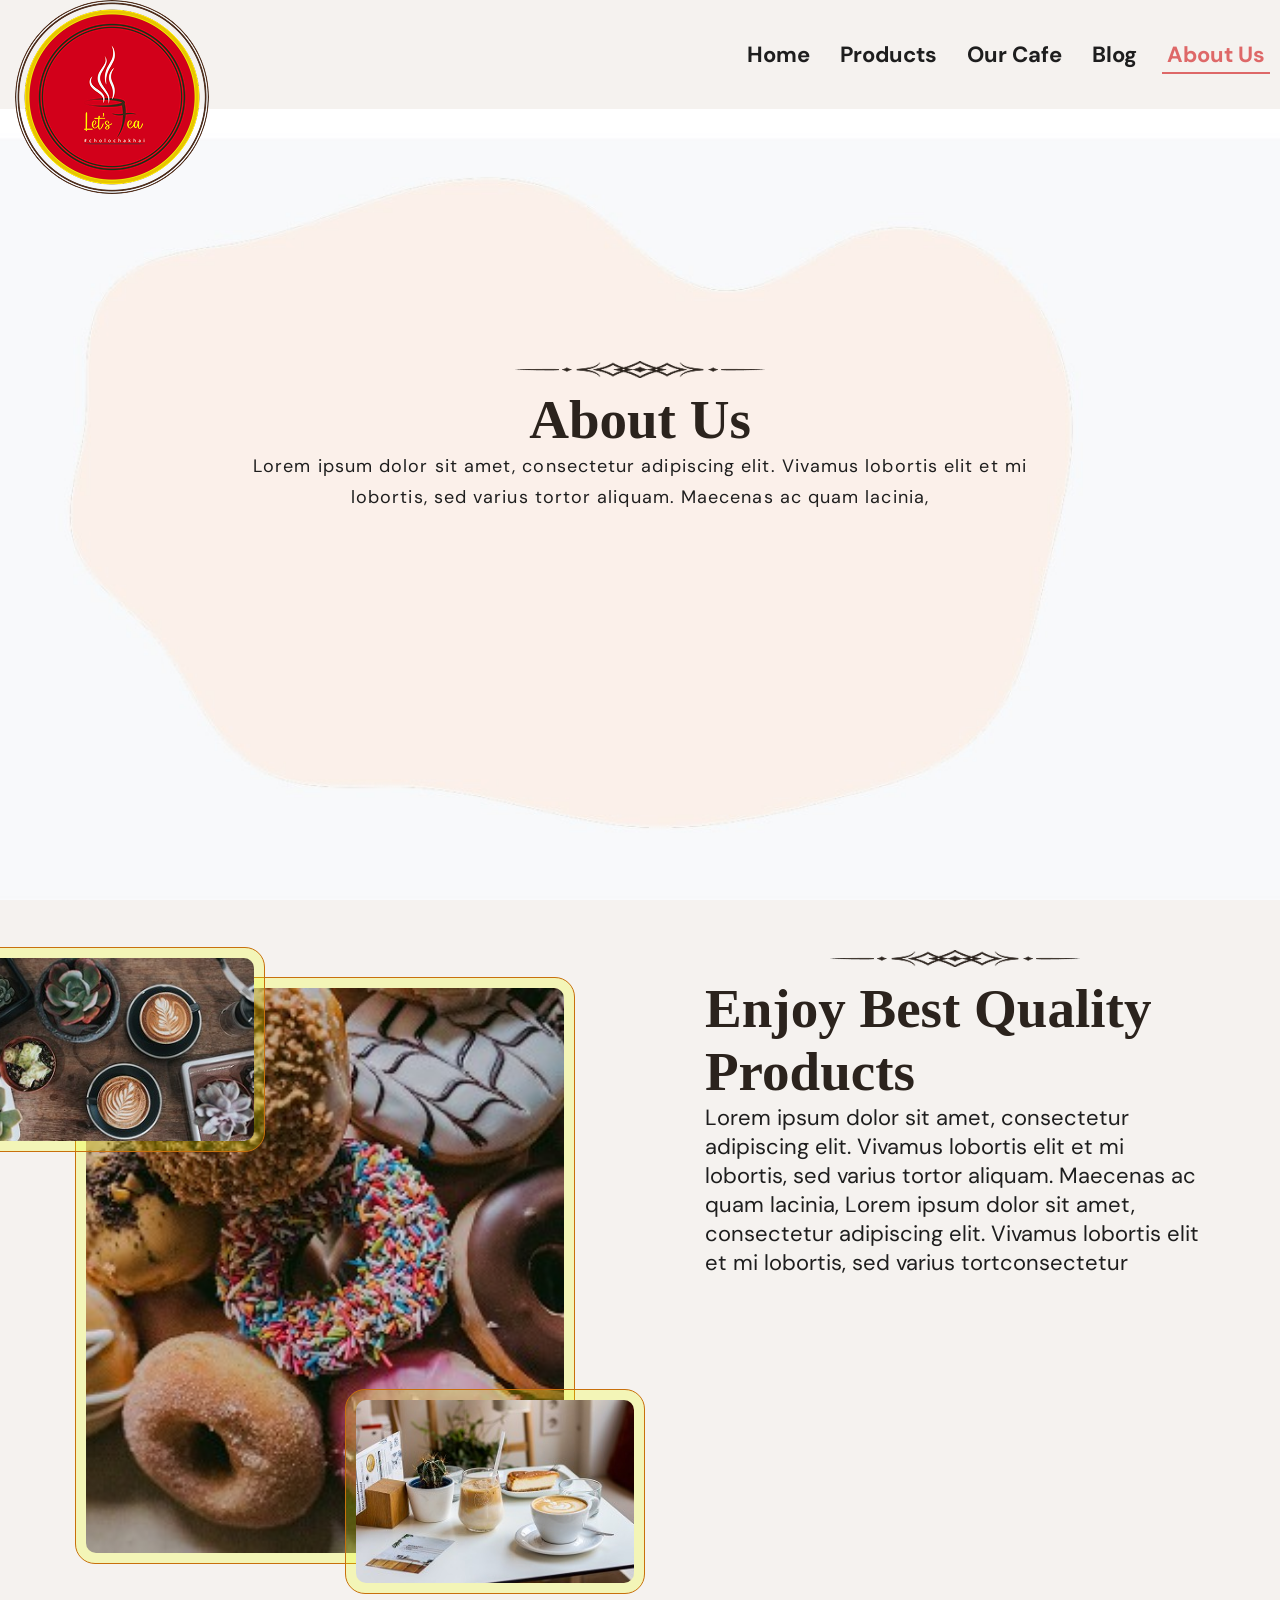
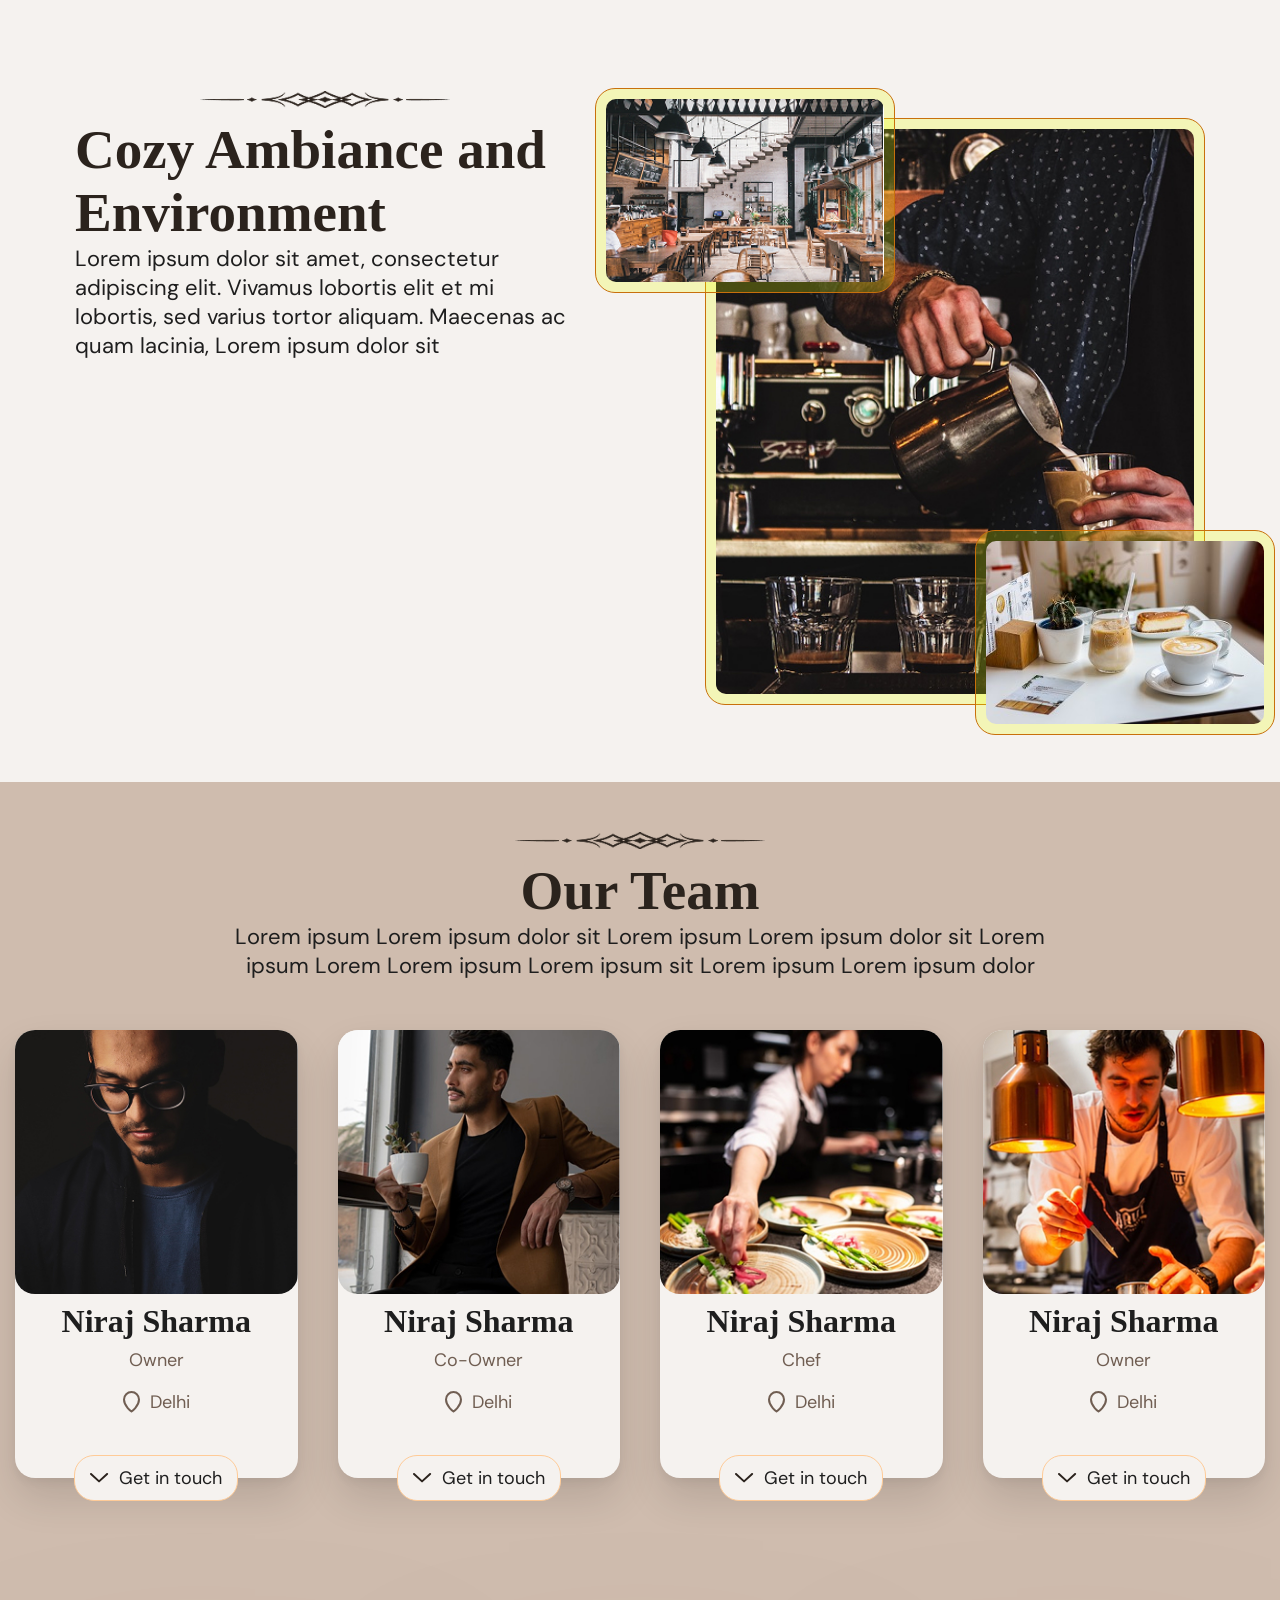
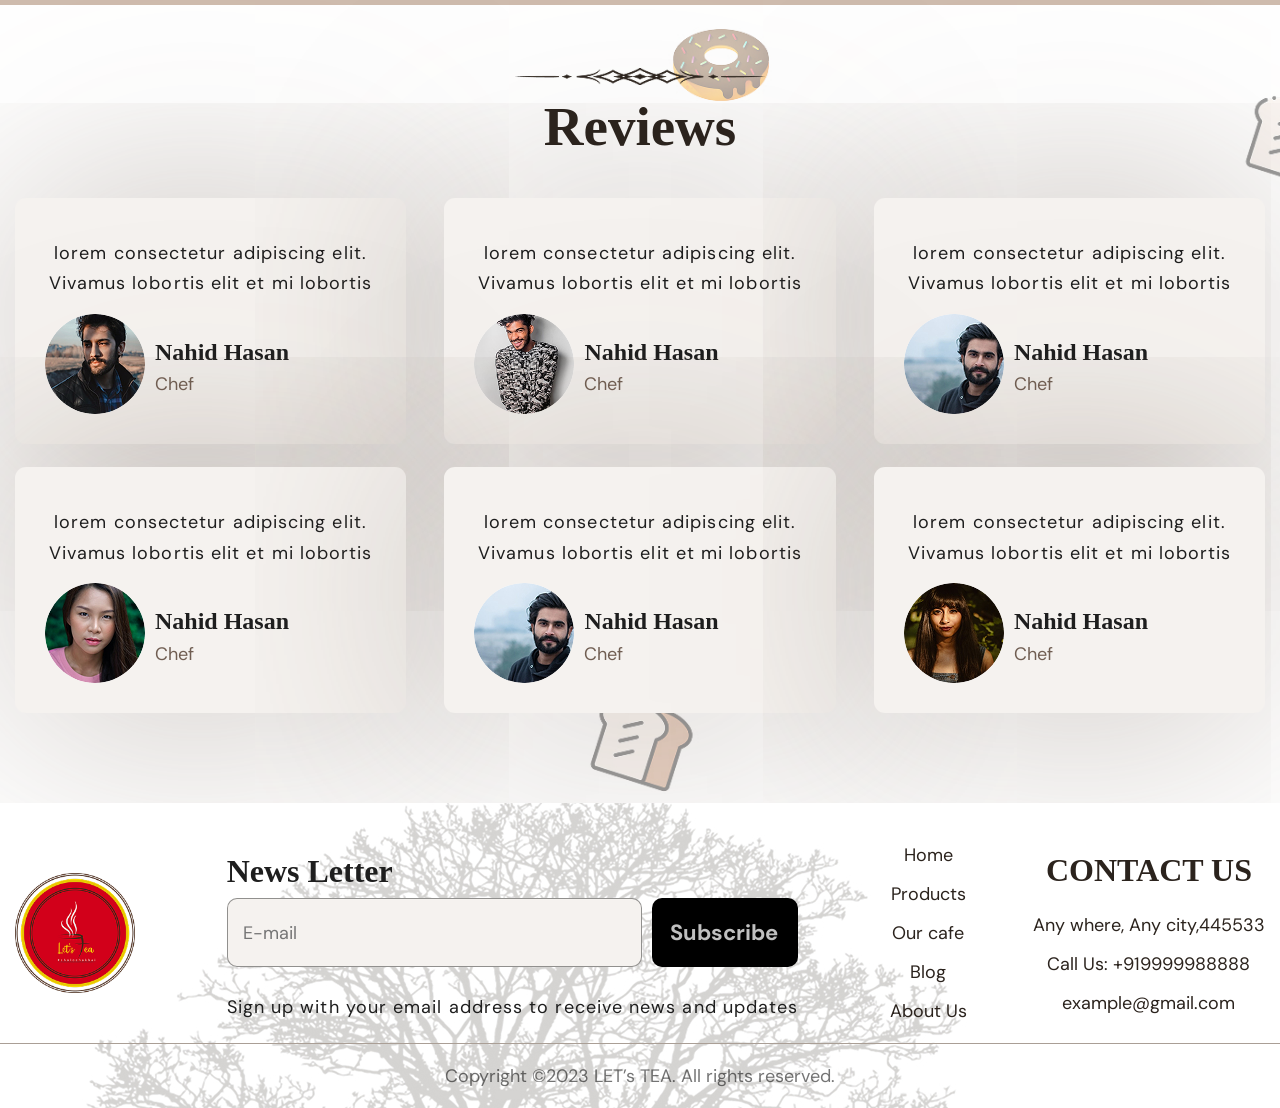
==== about.html @ 332cf010 "Add files via upload" ====
<!DOCTYPE html>
<html lang="en">

<head>
    <meta charset="UTF-8">
    <meta name="viewport" content="width=device-width, initial-scale=1.0">
    <link rel="icon" type="image/png" href="img/log.png">
    <link rel="preconnect" href="https://fonts.googleapis.com">
    <link rel="preconnect" href="https://fonts.gstatic.com" crossorigin>
    <link href="https://fonts.googleapis.com/css2?family=DM%20Sans:wght@400;700&display=swap" rel="stylesheet">
    <link href="https://fonts.googleapis.com/css2?family=Playfair%20Display:wght@600;700&display=swap"
        rel="styleshveet">
    <link rel="stylesheet" href="css/style.css">
    <link rel="stylesheet" href="css/pages.css">
    <title>cafe</title>
</head>

<body>
    <div class="wrapper">
        <header class="header">
            <div class="header__container">
                <div class="header__logo">
                    <a href="#" class="logo"><img src="img/logo.png" alt="logo"></a>
                </div>
                <nav class="header__menu menu">
                    <ul class="header__list menu__list">
                        <li><a class="menu__link" href="/index.html">Home</a></li>
                        <li><a class="menu__link" href="/products.html">Products</a></li>
                        <li><a class="menu__link" href="/cafe.html">Our Cafe</a></li>
                        <li><a class="menu__link" href="/blog.html">Blog</a></li>
                        <li><a class="menu__link" href="/about.html">About Us</a></li>
                    </ul>
                </nav>
                <div class="menu__icon"><span></span></div>
            </div>
        </header>
        <div class="overlay"></div>
        <main class="main">
            <section class="about__hero page-hero">
                <div class="about-hero__container hero-content">
                    <div class="about-hero__text-container page-text text-container">
                        <h1 class="about-hero__title block__title">About Us</h1>
                        <div class="about-hero__text card-text">Lorem ipsum dolor sit amet, consectetur adipiscing
                            elit. Vivamus lobortis elit et mi lobortis, sed varius tortor aliquam. Maecenas ac quam
                            lacinia,</div>
                    </div>
                </div>
                <div class="decor__img"><img src="img/product/product-bg.jpg" alt="bg"></div>
            </section>
            <section class="qualiti">
                <div class="qualiti__container">
                    <div class="qualiti__items">
                        <div class="qualiti__images">
                            <div class="qualiti__img qualiti-img--top"><img src="img/product/top-img.jpg" alt="donuts">
                            </div>
                            <div class="qualiti__img"><img src="img/product/center-img.jpg" alt="cofee"></div>
                            <div class="qualiti__img qualiti-img-bottom"><img src="img/product/bottom.jpg" alt="bg">
                            </div>
                        </div>
                        <div class="qualiti__text-container">
                            <h1 class="qualiti__title block__title">Enjoy Best Quality Products</h1>
                            <div class="qualiti__text subtitle">
                                <p>
                                    Lorem ipsum dolor sit amet, consectetur adipiscing elit. Vivamus lobortis elit et mi
                                    lobortis, sed varius tortor aliquam. Maecenas ac quam lacinia, Lorem ipsum dolor sit
                                    amet,
                                    consectetur adipiscing elit. Vivamus lobortis elit et mi lobortis, sed varius
                                    tortconsectetur
                                </p>
                            </div>
                        </div>
                    </div>
                </div>
            </section>
            <section class="cozy qualiti">
                <div class="qualiti__container">
                    <div class="qualiti__items">
                        <div class="qualiti__text-container">
                            <h2 class="qualiti__title block__title">Cozy Ambiance and Environment </h2>
                            <div class="qualiti__text subtitle">
                                <p>
                                    Lorem ipsum dolor sit amet, consectetur adipiscing elit. Vivamus lobortis elit et mi
                                    lobortis, sed varius tortor aliquam. Maecenas ac quam lacinia, Lorem ipsum dolor sit

                                </p>
                            </div>
                        </div>
                        <div class="qualiti__images">
                            <div class="qualiti__img qualiti-img--top"><img src="img/product/cozy2.jpg" alt="donuts">
                            </div>
                            <div class="qualiti__img"><img src="img/product/cozy.jpg" alt="cofee"></div>
                            <div class="qualiti__img qualiti-img-bottom"><img src="img/product/bottom.jpg" alt="bg">
                            </div>
                        </div>
                    </div>
                </div>
            </section>
            <section class="team">
                <div class="team__container">
                    <div class="text-container">
                        <h2 class="team__title block__title">Our Team</h2>
                        <div class="team__subtitle subtitle">
                            <p>
                                Lorem ipsum Lorem ipsum dolor sit Lorem ipsum Lorem ipsum dolor sit Lorem ipsum Lorem
                                Lorem ipsum Lorem ipsum sit Lorem ipsum Lorem ipsum dolor
                            </p>
                        </div>
                    </div>
                    <div class="team__items">
                        <div class="team__card card-team">
                            <div class="card-team__img"><img src="img/product/team1.jpg" alt=""></div>
                            <div class="card-team__title card-title">Niraj Sharma</div>
                            <div class="card-team__text">
                                <div class="card-team__caption">Owner</div>
                                <div class="card-team__location"><img src="img/product/loc.svg" alt="loc">
                                    <span>Delhi</span>
                                </div>
                                <div class="card-team__button"><img src="img/product/mass-icon.svg"
                                        alt="icon"><button>Get in touch</button></div>
                            </div>
                        </div>
                        <div class="team__card card-team">
                            <div class="card-team__img"><img src="img/product/team2.jpg" alt=""></div>
                            <div class="card-team__title card-title">Niraj Sharma</div>
                            <div class="card-team__text">
                                <div class="card-team__caption">Co-Owner</div>
                                <div class="card-team__location"><img src="img/product/loc.svg" alt="loc">
                                    <span>Delhi</span>
                                </div>
                                <div class="card-team__button"><img src="img/product/mass-icon.svg"
                                        alt="icon"><button>Get in touch</button></div>
                            </div>
                        </div>
                        <div class="team__card card-team">
                            <div class="card-team__img"><img src="img/product/team3.jpg" alt=""></div>
                            <div class="card-team__title card-title">Niraj Sharma</div>
                            <div class="card-team__text">
                                <div class="card-team__caption">Chef</div>
                                <div class="card-team__location"><img src="img/product/loc.svg" alt="loc">
                                    <span>Delhi</span>
                                </div>
                                <div class="card-team__button"><img src="img/product/mass-icon.svg"
                                        alt="icon"><button>Get in touch</button></div>
                            </div>
                        </div>
                        <div class="team__card card-team">
                            <div class="card-team__img"><img src="img/product/team4.jpg" alt=""></div>
                            <div class="card-team__title card-title">Niraj Sharma</div>
                            <div class="card-team__text">
                                <div class="card-team__caption">Owner</div>
                                <div class="card-team__location"><img src="img/product/loc.svg" alt="loc">
                                    <span>Delhi</span>
                                </div>
                                <div class="card-team__button"><img src="img/product/mass-icon.svg"
                                        alt="icon"><button>Get in touch</button></div>
                            </div>
                        </div>
                    </div>
                </div>
            </section>
            <section class="rewiev">
                <div class="rewiev__container">
                    <h2 class="rewiev__title block__title">Reviews</h2>
                    <div class="rewiew__items">
                        <div class="review__card card-rewiev">
                            <div class="card-rewiev__text card-text">
                                <p>
                                    lorem consectetur adipiscing elit. Vivamus lobortis elit et mi lobortis
                                </p>
                            </div>
                            <div class="card-rewiev__items">
                                <div class="card-rewiev__img"><img src="img/product/reviev.jpg" alt="man"></div>
                                <div class="card-rewiev__caption">
                                    <div class="card-rewiev__title card-title">Nahid Hasan</div>
                                    <div class="card-rewiev__caption card-team__caption">Chef</div>
                                </div>
                            </div>
                        </div>
                        <div class="review__card card-rewiev">
                            <div class="card-rewiev__text card-text">
                                <p>
                                    lorem consectetur adipiscing elit. Vivamus lobortis elit et mi lobortis
                                </p>
                            </div>
                            <div class="card-rewiev__items">
                                <div class="card-rewiev__img"><img src="img/product/rewiev2.jpg" alt="man"></div>
                                <div class="card-rewiev__caption">
                                    <div class="card-rewiev__title card-title">Nahid Hasan</div>
                                    <div class="card-rewiev__caption card-team__caption">Chef</div>
                                </div>
                            </div>
                        </div>
                        <div class="review__card card-rewiev">
                            <div class="card-rewiev__text card-text">
                                <p>
                                    lorem consectetur adipiscing elit. Vivamus lobortis elit et mi lobortis
                                </p>
                            </div>
                            <div class="card-rewiev__items">
                                <div class="card-rewiev__img"><img src="img/product/rewiev3.jpg" alt="man"></div>
                                <div class="card-rewiev__caption">
                                    <div class="card-rewiev__title card-title">Nahid Hasan</div>
                                    <div class="card-rewiev__caption card-team__caption">Chef</div>
                                </div>
                            </div>
                        </div>
                        <div class="review__card card-rewiev">
                            <div class="card-rewiev__text card-text">
                                <p>
                                    lorem consectetur adipiscing elit. Vivamus lobortis elit et mi lobortis
                                </p>
                            </div>
                            <div class="card-rewiev__items">
                                <div class="card-rewiev__img"><img src="img/product/reviev6.jpg" alt="man"></div>
                                <div class="card-rewiev__caption">
                                    <div class="card-rewiev__title card-title">Nahid Hasan</div>
                                    <div class="card-rewiev__caption card-team__caption">Chef</div>
                                </div>
                            </div>
                        </div>
                        <div class="review__card card-rewiev">
                            <div class="card-rewiev__text card-text">
                                <p>
                                    lorem consectetur adipiscing elit. Vivamus lobortis elit et mi lobortis
                                </p>
                            </div>
                            <div class="card-rewiev__items">
                                <div class="card-rewiev__img"><img src="img/product/rewiev3.jpg" alt="man"></div>
                                <div class="card-rewiev__caption">
                                    <div class="card-rewiev__title card-title">Nahid Hasan</div>
                                    <div class="card-rewiev__caption card-team__caption">Chef</div>
                                </div>
                            </div>
                        </div>
                        <div class="review__card card-rewiev">
                            <div class="card-rewiev__text card-text">
                                <p>
                                    lorem consectetur adipiscing elit. Vivamus lobortis elit et mi lobortis
                                </p>
                            </div>
                            <div class="card-rewiev__items">
                                <div class="card-rewiev__img"><img src="img/product/reviev5.jpg" alt="man"></div>
                                <div class="card-rewiev__caption">
                                    <div class="card-rewiev__title card-title">Nahid Hasan</div>
                                    <div class="card-rewiev__caption card-team__caption">Chef</div>
                                </div>
                            </div>
                        </div>
                    </div>
                </div>
            </section>
        </main>
        <footer class="footer">
            <div class="footer__container">
                <div class="footer__logo footer__img">
                    <a href="/index.html" class="logo"><img src="img/logo.png" alt="logo"></a>
                </div>
                <form action="#" class="footer__form form">
                    <label for="" class="form__title card-title">News Letter</label>
                    <div class="form__body">
                        <input type="text" placeholder="E-mail" class="form__input">
                        <button type="submit" class="form__button button--red">Subscribe</button>
                    </div>
                    <div class="form__text card-text">
                        <p>
                            Sign up with your email address to receive news and updates
                        </p>
                    </div>
                </form>
                <div class="footer__navigation">
                    <ul class="footer__list">
                        <li><a href="/index.html" class="footer__link">Home</a></li>
                        <li><a href="/products.html" class="footer__link">Products</a></li>
                        <li><a href="/cafe.html" class="footer__link">Our cafe</a></li>
                        <li><a href="/blog.html" class="footer__link">Blog</a></li>
                        <li><a href="/about.html" class="footer__link">About Us</a></li>
                    </ul>
                    <ul class="footer__list">
                        <li class="footer__title card-title">CONTACT US</li>
                        <li><a href="#" class="footer__link">Any where, Any city,445533</a></li>
                        <li><a href="tel:+919999988888" class="footer__link">Call Us: +919999988888</a></li>
                        <li><a href="mailto:example@gmail.com" class="footer__link">example@gmail.com</a></li>
                    </ul>
                </div>
            </div>
            <div class="footer__copiright">
                <p>Copyright ©2023 LET’s TEA. All rights reserved.</p>
            </div>
        </footer>
    </div>
    <script src="js/script.js"></script>
</body>

</html>
---- css/style.css ----
@import url(reset.css);
@import url(common.css);

body{
    font-size: 18px;
    font-family: 'DM Sans';
    color: #1E1E1E;
}
.wrapper {
overflow: hidden;
}
body:has(.wrapper--active){
    overflow: hidden;
}
[class*="__container"]{
    max-width: 1530px;
    padding-inline: 15px;
    margin: 0 auto;
}
.header {
    position: absolute;
    top: 0;
    left: 0;
    width: 100%;
    padding:55px 0;
       font-size: 22px;
    font-weight: 700;
    z-index: 50;
    background: #F5F2EF;
}
.header__container {
    position: relative;
}
.header {
    padding-block: 40px;
}
.header__logo {
position: absolute;
top: -40px;
left: 15px;
width: 194px;
height: 194px;
border-radius: 50%;
overflow: hidden;
}
.logo img{
    max-width: 194px;
    max-height: 194px;
}

.menu__list {
    display: flex;
    flex-wrap: wrap;
    justify-content:flex-end;
    gap: clamp(30px, 1.8vw,60px);
}
.menu__link {
    position: relative;
    transition: .6s;
}
.menu__link:hover {
    color: #DE6868;
}
.menu__link:hover::before{
transform: scale(1);
}

.menu__link::before{
    position: absolute;
    content: '';
    bottom: -5px;
    left: -5%;
    width: 110%;
    height: 2px;
    background: #DE6868;
    transform: scale(0);
    transition: .5s;
    transform-origin: center;
}
.link-visit{
  color: #DE6868;  
}
.link-visit::before{
transform: scale(1);
}

.menu__icon {
    position: absolute;
    top: 60%;
    right: 20px;
    width: 40px;
    height: 30px;
    z-index: 50;
    transform:translateY(-70%) ;
    transition: .3s;
    display: none;
}
.menu__icon span{
    display: block;
    width: 100%;
    height: 4px;
    background: #000000de;
    border-radius: 3px;
    transition: .3s;

}
.menu__icon:before,
.menu__icon:after{
    position: absolute;
    content:'';
    width: 100%;
    height:4px;
    background: #000000c0;
    border-radius: 3px;
    transition: .3s;

}
.menu__icon:before{
    top: 50%;
}

.menu__icon:after{
    top: 100%;
}
.menu__icon--active span{
    transform: translatey(-100%);
    opacity: 0;
}
.menu__icon--active{
    top: 67%;
}

.menu__icon--active:before{
    top:22px;
    transform: rotateZ(40deg);
}
.menu__icon--active:after{
    top: 22px;
    transform: rotateZ(-40deg);
}
  .overlay {
    position: fixed;
    width: 100%;
    min-height: 100vh;
    top: 0;
    left: 100%;
     background-image: linear-gradient(90deg,#ede463f0 0%,#67643fe2 100%);
     z-index: 30;
    transition: .4s;
    pointer-events: none;
}

.overlay--active{
    left: 0;
}
  .menu--active{
        top:0;
        left:0;
        padding-top: 8rem;
        padding-right: 15px;
    }

.hero ,.about,.blog{
    position: relative;
    padding-block: clamp(30px,10vw, 140px);
}
.hero__container,.about__container {
    margin-top: 50px;
    display: flex;
    flex-wrap: wrap;
    justify-content: space-between;
    align-items: center;
    gap: 15px;
}
.hero__text,.about__text {
    flex-basis: 53%;
}
.hero__title:not(:last-child){
position: relative;
margin-bottom: 33px;
}
.hero__title:before{
    position: absolute;
    content: '';
    top: -20px;
    left: 0;
    width: 250px;
    height: 27px;
    background: url(../img/text-decor.png) 0 0 /cover no-repeat;
}
.hero__subtitle:not(:last-child){
margin-bottom: clamp(40px,4vw,109px);
}

.hero__img ,.about__img{
    flex-basis: 37%;
}
.about {
    position: relative;
}
.about__container {
   flex-wrap: wrap-reverse;
}

.about__subtitle {
    margin-block: 40px;
}

.about__button button {
    background: #00000000;
    color: #DE6868;
    padding: 0;
}
.about__button span {
    max-width: 14px;
    max-height: 14px;
    background: url(../img/arrow-red.svg) 0 0 /cover no-repeat;
}
.expore {
    position: relative;
    padding-top:clamp(90px,11vw,147px) ;
    padding-bottom:clamp(20px,4vw,60px) ;
}


.explore__title {
    margin-bottom: 32px;
}


.explore__items {
    display: grid;
    gap:clamp(30px,8.4vw,74px);
    justify-content:center;
    grid-template-columns: repeat(auto-fit,minmax(250px,300px));
    margin-top:clamp(30px,8.4vw,84px) ;
}

.card-explore {
display: flex;
flex-direction: column;
justify-content: center;
align-items: center;
padding: 13px;
 box-shadow: 0 0 92px 0 rgba(0,0,0,.05);
  box-sizing: border-box;
  border-radius: 10px;
  background-color: #fff;
}
.card-explore__img {
    max-width: 158px;
    height: 158px;
}

.card-explore__button {
   margin-top: 20px;
}

.products {
    position: relative;
    padding:clamp(50px,9vw,100px) ;

}

.products__top {
    display: flex;
    flex-wrap: wrap;
    justify-content: space-between;
    align-items: center;
    gap: 10px;
}

.products__title::before{
    bottom: -20px;
}


.products__items {
    margin-top:clamp(30px,6vw,70px) ;
    display: grid;
    justify-content:space-between;
    grid-template-columns: repeat(2, minmax(300px,619px));
    gap: 20px;
}
.products__card {
    padding: 10px;
}

.card-products__item {
margin-block:15px;
}
.card-products__top {
    display: flex;
}

.card-products__line{
    position: relative;
    flex-grow: 1;
    height: 20px;
    margin-inline: 20px;
}
.card-products__line::before{
    position: absolute;
    content: '';
    width: 100%;
    height: 100%;
    top: 50%;
    left: 0;
    border-bottom: 1px dotted #1E1E1E;
}

.card-products__price {
    margin-bottom: 10px;
}
.card-products__text {
    text-align: left;
}

.blog {
    padding-bottom: 120px;
}
.blog__container {
    position: relative;
}
.blog__title {
    text-align: center;
}

.blog__slider {
    margin-top: 36px;
}

.blog__wrapper {
min-width: 0;
}


.card-blog {
    padding: 30px;
    background: #fffdfd;
    box-shadow: 0 0 72px 0 rgba(0,0,0,.1);
    border-radius: 10px;
}

.card-blog__img {
    aspect-ratio: 390 / 309;
    overflow: hidden;
    border-radius: 10px;
}


.card-blog__button {
    display: flex;
    justify-content: center;
    margin-top: 32px;
}
.blog__btn-left, .blog__btn-right{
    position: absolute;
    width: 80px;
    height: 80px;
    bottom: -100px;
    left: 50%;
    cursor: pointer;
    transform: translateX(-100%);
}
.blog__btn-right {
    margin-left: 100px;
}
.blog__btn-left {
   margin-right: 100px;
}

.visit {
    padding-top: clamp(50px,8vw,117px);
    padding-bottom: clamp(30px,8vw,70px);
    background: #CFBCAE;
}
.visit__container {
}
.visit__top {
    display: flex;
    flex-wrap: wrap;
    justify-content: space-between;
}
.visit__title {
    flex-basis: 51%;
    text-align: center;
}
.visit__text {
    flex-basis: 40%;
}

.visit__items {
    margin-top: clamp(50px,8vw,117px);
    display: flex;
    flex-wrap: wrap;
    justify-content: space-between;
    gap: clamp(20px,6vw,104px);

}
.visit__img {
    flex-basis: 51%;
    aspect-ratio: 765 / 536;
      box-shadow: 0 0 57px 0 rgba(0,0,0,.25);
      border-radius: 10px;
}
.visit__day {
    flex-basis: 40%;
     box-shadow: 0 0 57px 0 rgba(0,0,0,.25);
      border-radius: 10px;
}


.item-visit {
    padding: 20px;
    display: flex;
    flex-direction: column;
    gap: 38px;
}
.item-visit__week {
    display: flex;
    justify-content: space-between;
}
.item-visit__title {
    font-size: 25px;
}

.item-visit__line {
    flex-grow: 1;
}

.item-visit__day {
    font-size: 20px;
}

.footer {
    padding-top: 40px;
    background: url(../img/blog-bg.jpg);
}
.footer__container {
   display: flex;
   flex-wrap: wrap;
   justify-content: space-between;
   align-items: center;
   margin-bottom: 20px;
   gap: 20px;
}

.footer__logo {
    flex-basis: 120px;
    height: 120px;
    border-radius: 50%;
}


.form__body {
    display: flex;
    flex-wrap: wrap;
    gap: 10px;
}
.form__input {
    border-radius: 10px;
    flex-grow: 1;
    background: #F5F2EF;
    border: 1px solid #00000068;
}
.form__input[placeholder] {
    padding: 15px;
}
.form__button {
    color: #ffffffc0;
    background: #000;
}

.form__text {
    margin-top: 25px;
}

.footer__navigation {
    flex-basis: 30%;
    display: flex;
    justify-content: space-between;
    gap: 20px;
}
.footer__list {
    text-align: center;
    display: flex;
    flex-direction: column;
    gap: 15px;
    color: #2B231D;
}
.footer__link:hover {
    color: #DE6868;
}

.footer__copiright{
    text-align: center;
    padding: 20px;
    color: #0000008b;
    border-top: 1px solid #AA9F96;

}

@media (max-width:1024px) {
    .hero__container{
    margin-top: 140px;
}
 .hero__text,.about__text{
    flex-basis: 100%;
 }
 .hero__img,.about__img{
    flex: 0 0 100%;
 }
 
.visit__items{
    justify-content: center;
}
.visit__day {
    flex-basis: 60%;
}
.footer__container{
    justify-content: center;
    gap: 40px;
}
.footer__navigation {
    flex-basis: 100%;
  justify-content: center;
}
}

@media (max-height: 500px){
    .hero{
        margin-top: -50px;
    }
}
@media (max-height: 600px), (max-width: 767px) {
  .header{
        position: fixed;
        padding-block: 40px;
        z-index: 50;
    }
 
    .header__logo {
        top: -40px;
        left: 15px;
        width: 134px;
        height: 134px;
}
.logo img{
    max-width: 134px;
    max-height: 134px;
}
  
    .menu__icon{
        display: block;
    }
    .menu{
        position: fixed;
        top: -150%;
        left: 150%;
        width: 100%;
        height: 100%;
        transition:left .6s;
         overflow:auto;
         z-index: 1;
    }
    .menu__list{
        flex-direction: column;
       align-items: flex-end;
        color: #ffffff;
    }
     .menu__list li a{
        font-size: 25px;
    }
    .menu--active{
        top:0;
        left:0;
        padding-top: 8rem;
        padding-right: 15px;
    }
    .menu__buttons{
    justify-content:center;
    flex:1;
    }
}

@media (max-width:767px) {
.about__subtitle, .about__title{
    text-align: center;
    text-wrap: clip;
}
.block__title:before{
    top: -30px;
    width: 200px;
    background: url(../img/text-decor.png) center /cover no-repeat;
}
.products__items {
    justify-content:center;
    grid-template-columns: repeat(auto-fit, minmax(300px, 1fr));

}
.blog__btn-left, .blog__btn-right{
    width: 50px;
    height: 50px;
    bottom: -70px;
}
.blog__btn-right {
    margin-left: 60px;
}
.blog__btn-left {
   margin-right: 60px;
}
 .visit__img,.visit__day {
    flex-basis: 90%;

}
.products__top {
    gap: 20px;
}

}

@media (max-width:575px) {
   .button--red{
    gap: 26px;
    font-size: 18px;
  padding: 14px;
}
.button--red span{
   width: 18px;
   height: 18px;
}
.products__top {
    justify-content:center;
    align-items: center;
}
.visit__top{
    justify-content: center;
    gap: 20px;
}
.visit__title,.visit__text{
flex-basis: 100%;
}
 .visit__img,.visit__day {
    flex-basis: 100%;

}

}


@media (max-width:424px) {
   .hero__title:before{
    top: -10px;
    width: 200px;
    height: 22px;
}

.card-products__line{
    height: 15px;
}

.item-visit__title {
    font-size: 17px;
}

.item-visit__line {
   margin-inline: 4px;
}

.item-visit__day {
    font-size: 16px;
}

}
---- css/pages.css ----
.products-hero__title {
    margin-bottom: 33px;
}

.hero-form__body {
    display: flex;
    gap: 10px;
    align-items: center;
}
.hero-form__input {
    flex-basis: 250px;
    padding: 10px 20px;
    border-radius: 10px;
}
.hero-form__btn {

    border-radius: 10px;
    background: #000;
    padding: 10px;
}


.about-hero__container{
    justify-content: center;
    gap: 0;
}
.product-cards {
    position: relative;
    padding-block: 50px;
}

.product-cards__items {
    display: grid;
    column-gap:clamp(20px,3vw,70px);
    row-gap:clamp(60px,6vw,100px);
    grid-template-columns: repeat(3,minmax(300px,1fr));
}

.card-product {
    background: #f2f0e2;
        border-radius: 15px;
    overflow: hidden;
    border: 3px solid #fff;
}
.card-product__img {
    display: flex;
    align-items: center;
    justify-content: center;
    background: #F4F5F6;
    aspect-ratio: 400 /400;
    padding: 30px;
}
.card-product__img img{
    border-radius: 15px;
    overflow: hidden;
    border: 3px solid #fff;
}
.card-product__title {
margin-top: 10px;
padding-inline: 10px;
font-size: 23px;
}

.card-product__raiting {
    display: flex;
    align-items: center;
    justify-content: center;
    gap: 10px;
}
.card-product__raiting span{
flex-basis: 20px;
min-height: 20px;
background: url(../img/product/star.png)center /cover no-repeat;
}

.card-product__price {
    padding: 10px;
}
.old-price {
    text-decoration: line-through;
    font-size: 14px;
    color: #fa0000;
}
.new-price {
    text-decoration:underline;
    font-size: 30px;
    color: #64fa00;
}


.popular {
    padding-top: clamp(50px,5vw,100px);
    padding-bottom: clamp(90px,8vw,150px);
    background: #F5F2EF;
}

.popular__title {
    text-align: center;
}
.popular__slider {
    position: relative;
    margin-top: 40px;
}

.slider-popular__wrapper {
    max-width: 80vw;
    margin: 0 auto;
        overflow: hidden;
    position: relative;
    box-shadow:
  0 10px 30px rgba(0,0,0,.12),
  0 30px 80px rgba(145, 124, 3, 0.61);
  border-radius: 10px;
}

.slider-popular__img {
    aspect-ratio: 1380 / 500;
}
.slider-popular__img img{
    width: 100%;
    height: 100%;
    overflow: hidden;
}

.slider-popular__img-title {
    position: absolute;
    text-align: center;
    left:0;
    bottom: 15%;
    text-align: center;
    font-size: clamp(40px, 5vw,90px);
    width: 100%;
    color: #ffffff7b;
  letter-spacing: 22px;
  text-transform: uppercase;
}
.slider-popular__prew,
.slider-popular__next{
    position: absolute;
    cursor: pointer;
    top: 50%;
    transform: translate(0,-50%);
}
.slider-popular__prew img,
.slider-popular__next img{
width: 22px;
height: 43px;
}

.slider-popular__prew{
    left: 50px;
}
.slider-popular__next {
    right: 50px;
}

.serwe {
    padding-top: 90px;
    padding-bottom: clamp(50px, 4vw, 120px);
}
.serwe__container {
}
.serwe__title {
    text-align: center;
}

.serwe__label {
   display: flex;
    margin-top: 20px;
    gap: 20px;

}
.serwe__label span{
flex-grow: 1;
position: relative;
}
.serwe__label span::after{
    content: '';
    position: absolute;
    left: 0;
    top: 50%;
    width: 100%;
    height: 1px;
    border: 1px solid #8f8d8839;
}

.serwe__title-label {
    text-align: left;
    font-size: 25px;
}

.serwe__items {
    margin-top: 30px;
    display: grid;
    justify-content: center;
    grid-template-columns: repeat(3,minmax(300px, 1fr));
    gap: 30px;
}
.serwe__card {
}
.card-serwe {
    display: flex;
    flex-wrap: wrap;
    gap: 10px;
}
.card-serwe__img {
    border-radius: 40px;
    overflow: hidden;
    aspect-ratio: 1;
    flex: 0 0 50%;
}
.card-serwe__text {
    flex: 0 0 47%;
    text-align: left;
    padding-inline: 10px;
}
.card-serwe__title {
    text-transform: uppercase;
    text-align: left;
    font-size: 20px;
    margin-bottom: 20px;
}
.card-serwe-text {
    text-align: left;
    font-size: 15px;
}

.qualiti {
    background: #F5F2EF;
    padding-block: clamp(40px,6vw,200px);
}

.qualiti__items {
    display: grid;
    justify-content: center;
    grid-template-columns: repeat(2,minmax(400px,500px));
    gap: clamp(20px,11vw,130px);
}
.qualiti__images {
    position: relative;
}
.qualiti__img {
    padding: 10px;
    border: 1px solid #c8700c;
    width: 100%;
    height: 100%;
    aspect-ratio: 400 / 470;
    border-radius: 20px;
    overflow: hidden;
    background: #eaff003c;
}
.qualiti__img img{
  border-radius: 10px;
}
.qualiti-img-bottom, 
.qualiti-img--top {
    aspect-ratio: 307 / 204;
    position: absolute;
    width: 60%;
    max-height: 205px;
    
}
.qualiti-img--top {
  top: -30px;
  left: -110px;
}
.qualiti-img-bottom {
    bottom: -30px;
    right: -70px;
}
.qualiti__title::before {
left: 50%;
}

.team {
    padding-block: clamp(40px,6vw,110px);
    background: #CFBCAE;
}
.team__container {
}
.text-container {
}
.team__title {
}
.block__title {
}
.team__subtitle {
}
.subtitle {
}
.team__items {
    padding-block: 50px;
    display: grid;
    justify-content: center;
    grid-template-columns: repeat(4,minmax(200px,350px));
    gap: 40px;
}

.card-team {
border-radius: 20px;
background: #F5F2EF;
box-shadow:
  0 4px 10px rgba(0,0,0,.05),
  0 20px 40px rgba(0,0,0,.12);

}
.card-team__img {
    aspect-ratio: 300 / 280;
    width: 100%;
    max-height: 300px;
    border-radius: 20px;
    overflow: hidden;
}
.card-team__title {
}

.card-team__text {
    display: flex;
    flex-direction: column;
    justify-content: center;
    align-items: center;
    gap: 18px;
}
.card-team__caption {
    color: #705E52;
}
.card-team__location {
    display: flex;
    justify-content: center;
    align-items: center;
    gap: 10px;
    color: #705E52;
}
.card-team__location img{
  flex-basis: 15px;
}
.card-team__button {
    display: flex;
    justify-content: center;
    align-items: center;
    gap: 10px;
    border-radius: 20px;
    background: #F5F2EF;
    transform: translate(0 ,50%);
    padding: 10px 15px;
    border: 1px solid #ffcb97;
}
.card-team__button img {
  flex-basis: 15px;

}

.rewiev {
    padding-block: 90px;
    background: url(../img/explore-bg.jpg) center /cover no-repeat;
}

.rewiev__title {
    text-align: center;
}

.rewiew__items {
    margin-top: 40px;
    display: grid;
    grid-template-columns: repeat(3,minmax(300px,1fr));
    justify-content: center;
    column-gap:clamp(20px,3vw,123px);
    row-gap:clamp(20px,1.8vw,55px);
}

.card-rewiev {
    display: flex;
    flex-direction: column;
    gap: 15px;
    padding: 30px;
      box-shadow: 0 0 250px 0 rgba(112,94,82,.4);
  border-radius: 11px;
  background-color: #f5f2ef;
}
.card-rewiev__text {
    margin-top: 10px;
}

.card-rewiev__items {
    display: flex;
    gap: 10px;
    align-items: center;
}
.card-rewiev__img {
    flex-basis: 100px;
    height: 100px;
    overflow: hidden;
    border-radius: 50%;
}

.card-rewiev__title {
    font-size: 24px;
}
.blog {
    padding-block: clamp(40px,8vw,166px);
    background: url(../img/adout-bg.jpg) center /cover no-repeat;
}

.blog__items {
    display: flex;
    flex-wrap: wrap-reverse;
    justify-content: space-between;
    gap: 20px;
}

.items-blog__cards{
       flex-basis:65%;
    display: grid;
column-gap: 42px;
row-gap: 61px;
grid-template-columns: repeat(2,minmax(300px,450px));
}
.card-blog {
    text-align: left;
}
.card-blog__img {
    overflow: hidden;
}
.card-blog__title {
    font-size: 23px;
}
.card-blog__text{
    font-size: 16px;
    line-height: 1.3;
}
.card-blog__button {
    display: flex;
    gap: 20px;
    align-items: center;
}
.card-blog__button button {
    background: #00000000;
    padding: 5px;
    color: #DE6868;
}
 .card-blog__button span{
   width: 24px;
   height: 24px;
   background: url(../img/arrow-red.svg) center /cover no-repeat;
}

.aside-blog {
    flex:0 0 30%;
}
.aside-blog__select {
    background: #CFBCAE;
    padding: 10px;
    border-radius: 10px;

}


.aside-blog__select-title {
    text-align: center;
    font-size: 23px;
    margin-bottom: 12px;
}
.aside-blog__select__body {
    background: #ffffff;
    padding: 10px 15px;
    border-radius: 10px;
}
.aside-blog__container{
    display: flex;
    flex-direction: column;
    gap: 30px;
    padding-block: 80px;
    padding-inline: 30px;
    border-radius: 6px;
    margin-top: 50px;
    border: 1px solid #DE6868;
}
.aside-blog__title{
    font-size: 30px;
    text-align: center;
}

@media (max-width:1224px) {
.serwe__items{
    grid-template-columns: repeat(auto-fit, minmax(300px,400px));
}
}


@media (max-width:1024px) {
.product-cards__items {
    grid-template-columns: repeat(auto-fit,minmax(300px,1fr));
}
.slider-popular__wrapper {
    max-width: 70vw;
    
}

.slider-popular__img {
    aspect-ratio: 1080 / 500;
}
.qualiti__items {
    grid-template-columns: repeat(auto-fit,minmax(400px,500px));
    row-gap: 100px;
}
.qualiti__text-container{
    text-align: center;
}
.team__items {
    grid-template-columns: repeat(auto-fit,minmax(300px,400px));
    gap: 50px;
}
.rewiew__items{
   grid-template-columns: repeat(auto-fit, minmax(200px,400px)); 
}
.blog__items{
    justify-content: center;
}
.items-blog__cards{
       flex-basis:47%;
row-gap: 30px;
grid-template-columns: repeat(auto-fit,minmax(300px,1fr));
}
.items-blog__aside{
    flex-basis: 45%;
}
.aside-blog__container{
    padding: 10px;
}
}


@media (max-height: 500px){
  
}
@media (max-height: 600px), (max-width: 767px) {

}

@media (max-width:767px) {
.hero-content {
    min-height: 100svh;
    display: flex;
    flex-direction: column;
justify-content:center;
align-items: center;
}
.card-text{
    font-size: 16px;
    line-height: 1.3;
}
.slider-popular__wrapper {
   width: 100%;
   padding: 0;
}

.slider-popular__img {
   aspect-ratio: 900 / 500;
}
.slider-popular__prew{
    left: 0px;
}
.slider-popular__next {
    right: 0px;
}
.qualiti__items {
    grid-template-columns: repeat(auto-fit,minmax(200px,400px));
    row-gap: 40px;
}
.qualiti-img--top {
  top: -30px;
  left: -50px;
}
.qualiti-img-bottom {
    bottom: -30px;
    right: -50px;
}
}

@media (max-width:575px) {
.slider-popular__img {
   aspect-ratio: 700 / 600;
}
.slider-popular__img-title {
    font-size:22px;
  letter-spacing: 12px;
}
.items-blog__cards{
       flex-basis:100%;
row-gap: 30px;
grid-template-columns: repeat(auto-fit,minmax(300px,1fr));
}
.items-blog__aside{
    flex-basis: 100%;
}
.aside-blog__container{
    padding-block: 40px;
}
}


@media (max-width:424px) {
.card-serwe__text {
    flex-basis: 100%;
}
.qualiti-img--top {
  top: 0px;
  left: 0px;
}
.qualiti-img-bottom {
    bottom: 0px;
    right: 0px;
}
.rewiew__items{
   grid-template-columns: repeat(auto-fit, minmax(300px,1fr)); 
}
.card-rewiev__items {
   flex-wrap: wrap;
   align-items: center;
   justify-content: center;
}
}
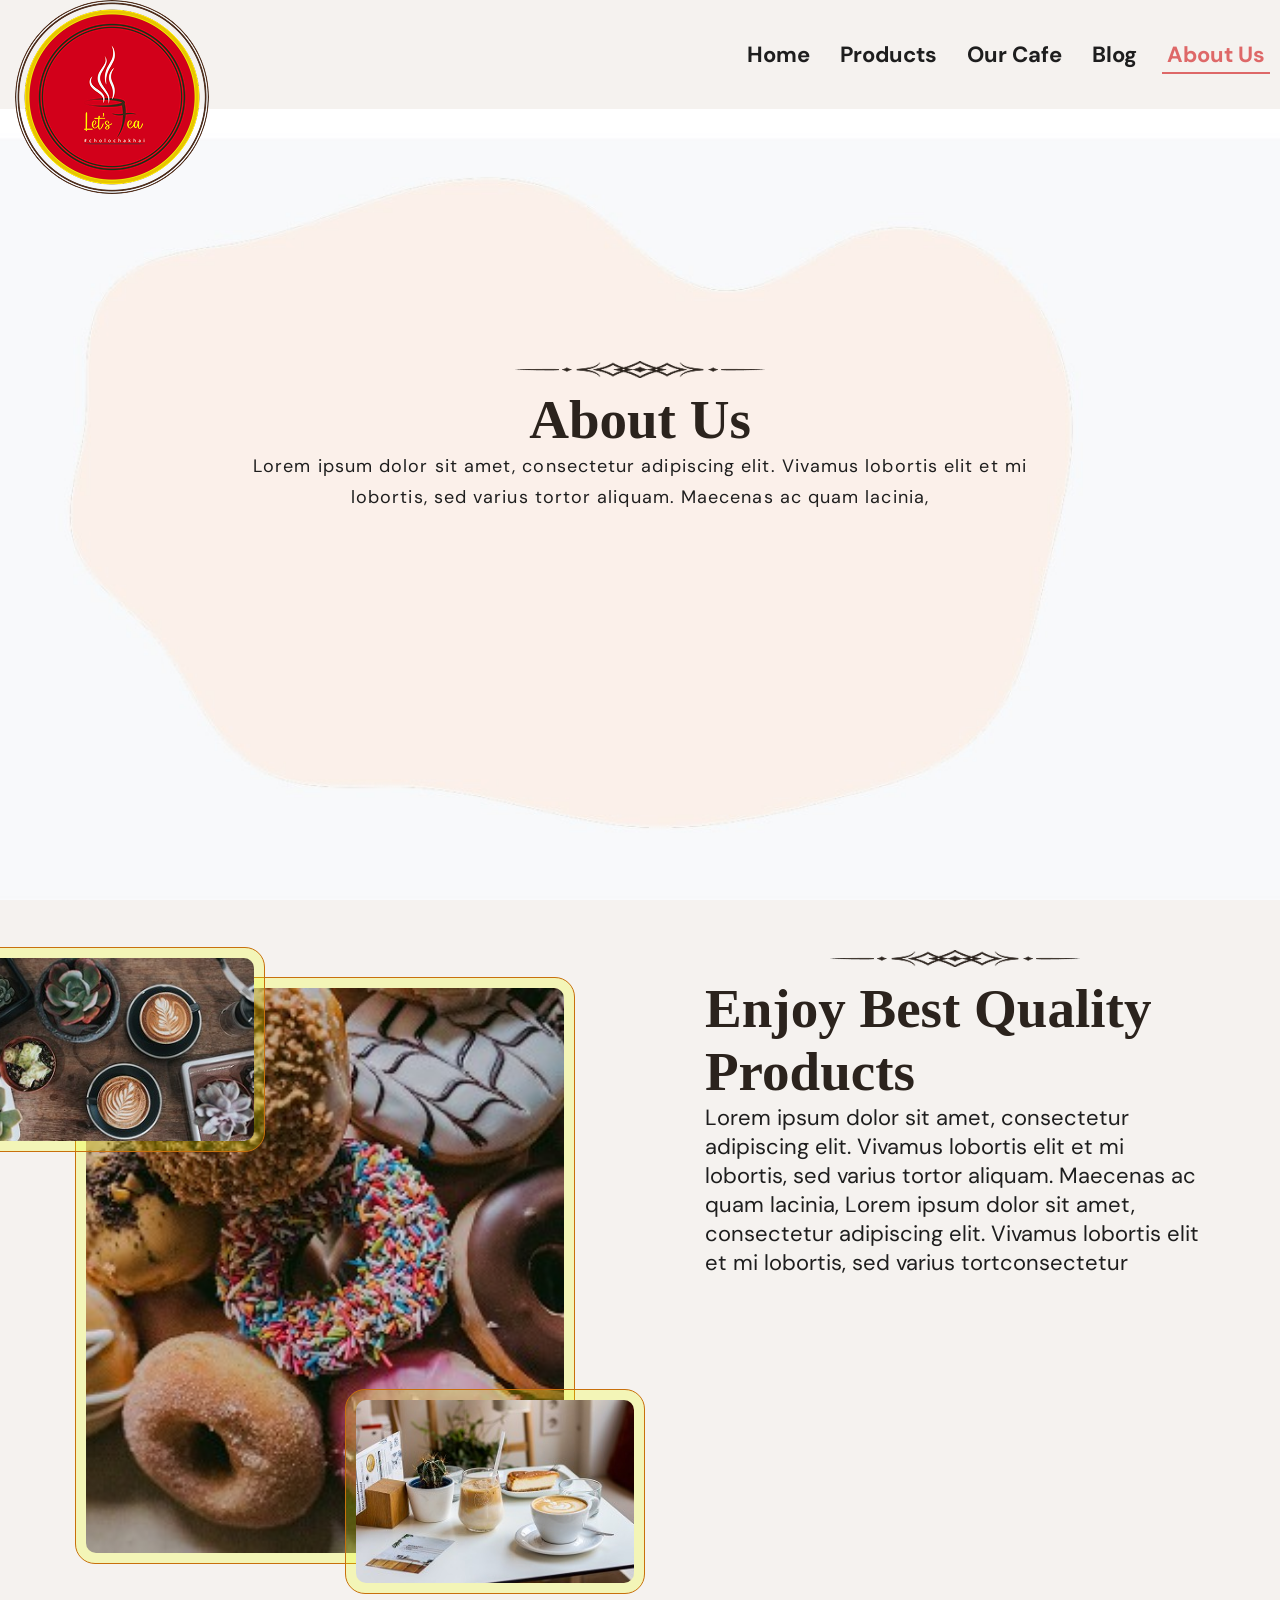
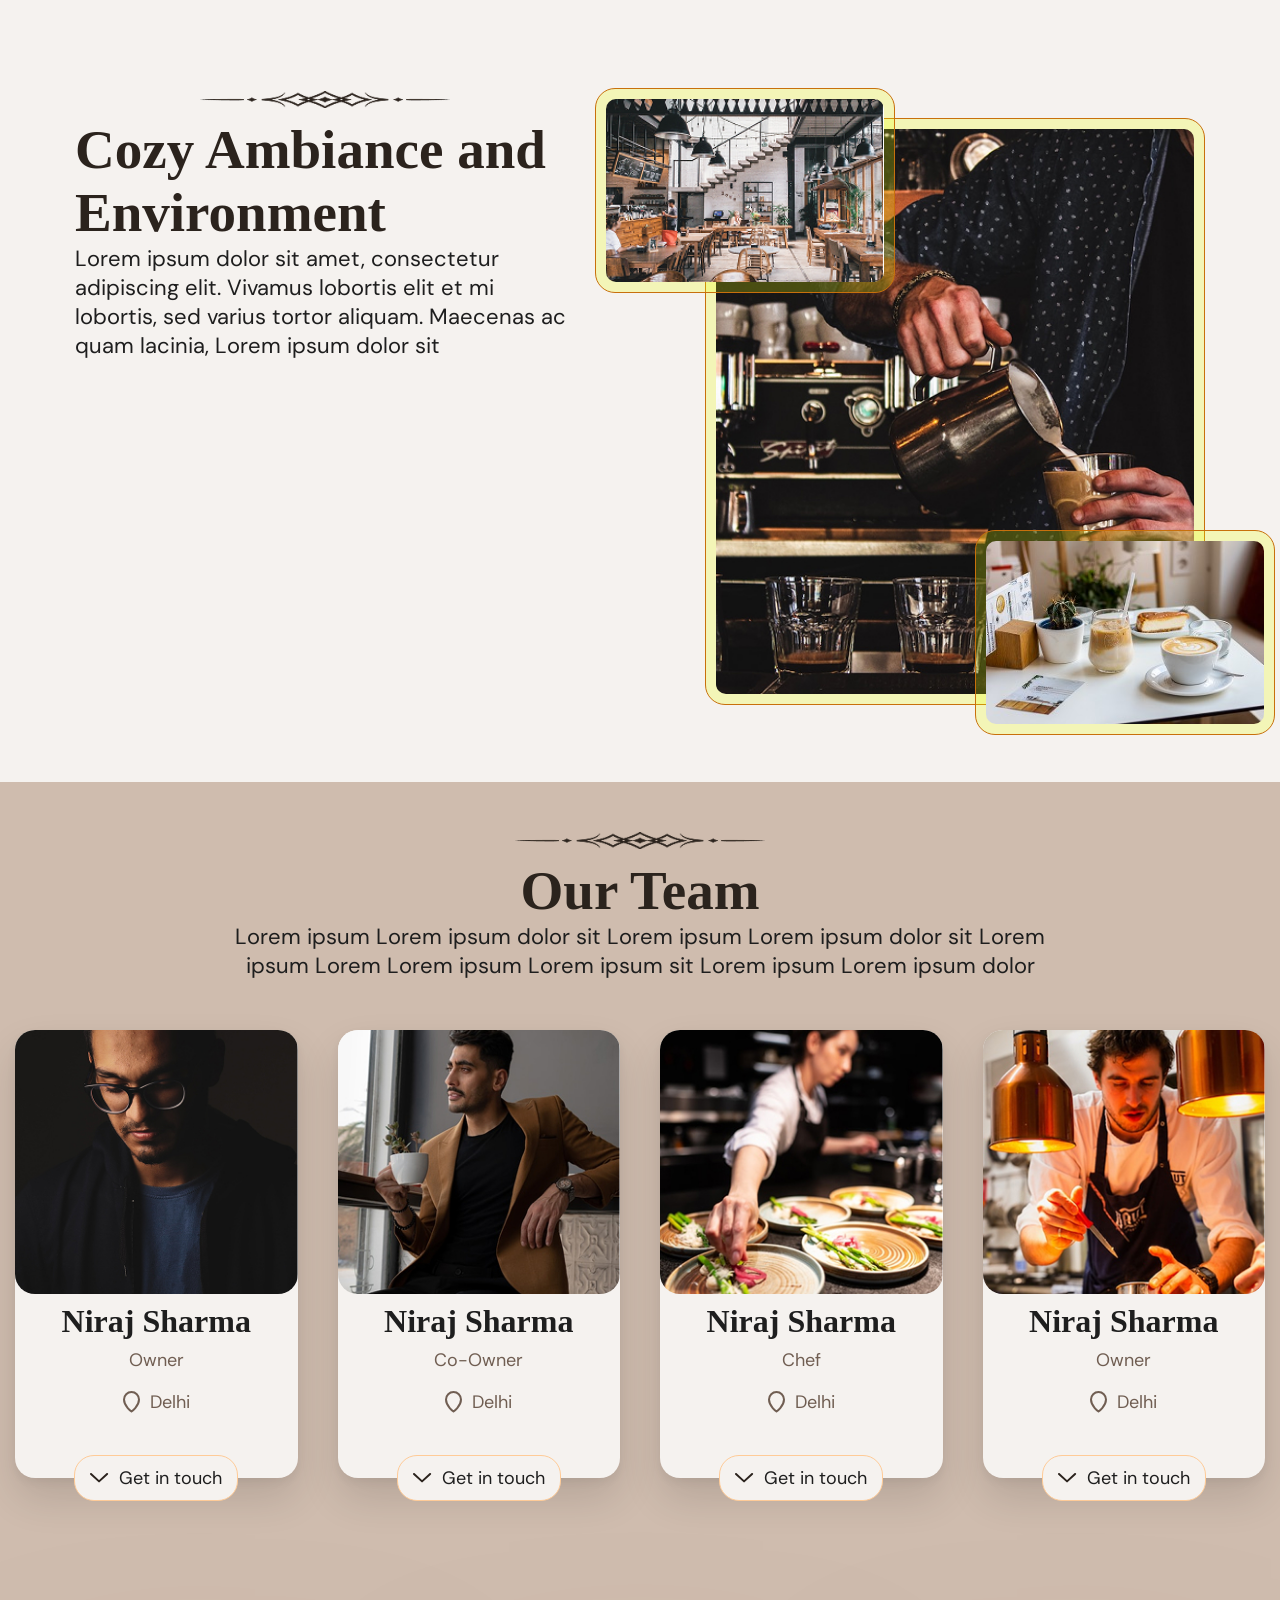
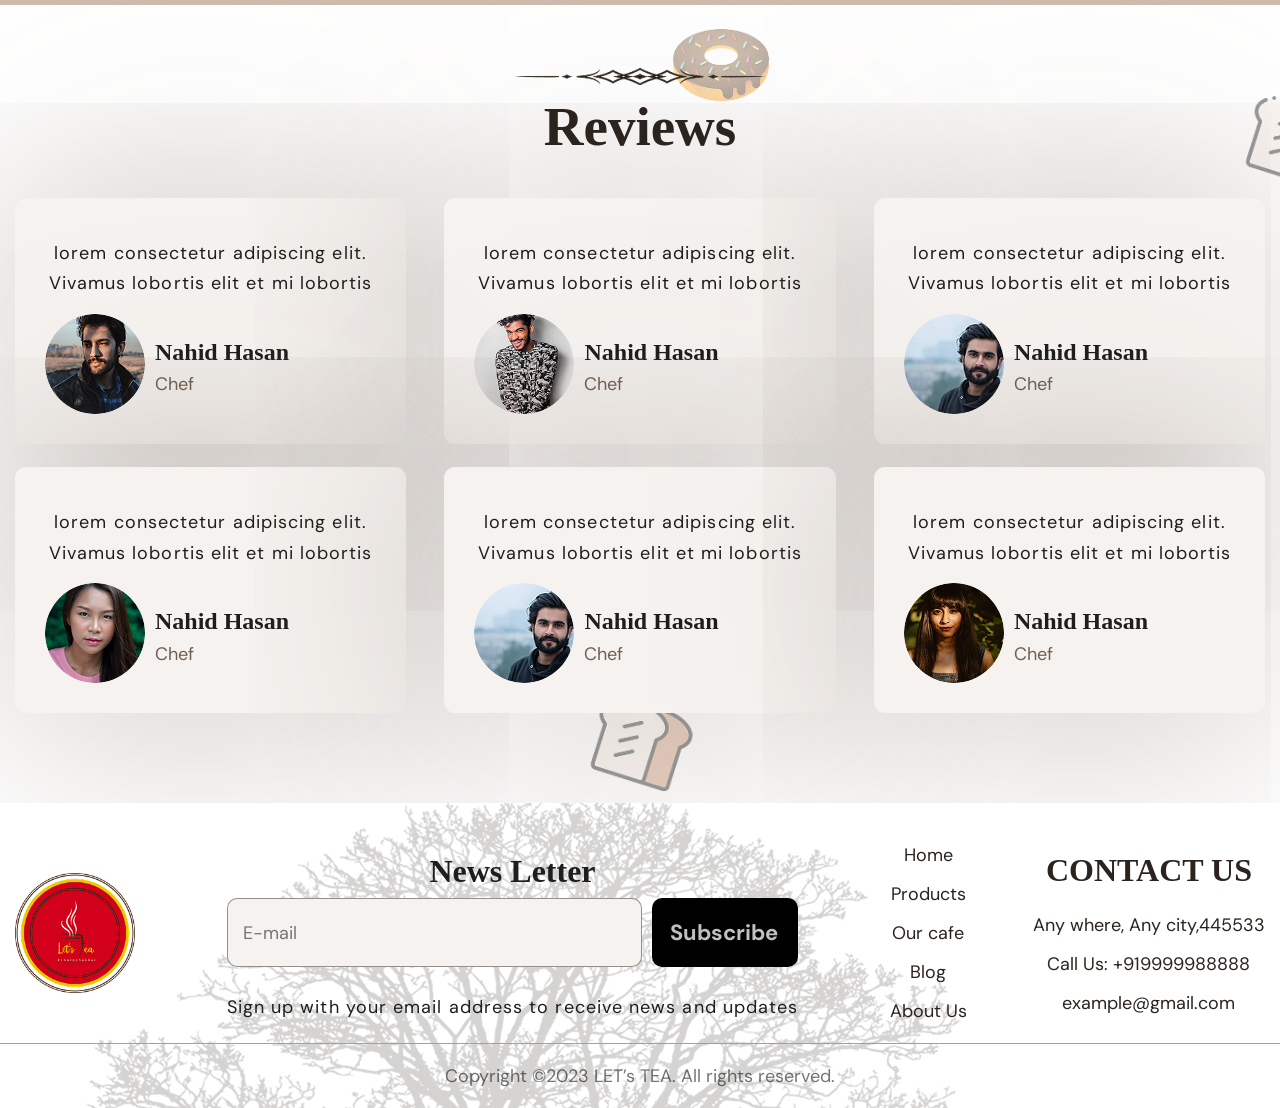
==== commit 76b80ccf: "Update about.html" ====
--- a/about.html
+++ b/about.html
@@ -1,5 +1,5 @@
 <!DOCTYPE html>
-<html lang="en">
+<html lang="zxx">
 
 <head>
     <meta charset="UTF-8">
@@ -9,7 +9,7 @@
     <link rel="preconnect" href="https://fonts.gstatic.com" crossorigin>
     <link href="https://fonts.googleapis.com/css2?family=DM%20Sans:wght@400;700&display=swap" rel="stylesheet">
     <link href="https://fonts.googleapis.com/css2?family=Playfair%20Display:wght@600;700&display=swap"
-        rel="styleshveet">
+        rel="stylesheet">
     <link rel="stylesheet" href="css/style.css">
     <link rel="stylesheet" href="css/pages.css">
     <title>cafe</title>
@@ -20,15 +20,15 @@
         <header class="header">
             <div class="header__container">
                 <div class="header__logo">
-                    <a href="#" class="logo"><img src="img/logo.png" alt="logo"></a>
+                    <a href="index.html" class="logo"><img src="img/logo.png" alt="logo"></a>
                 </div>
                 <nav class="header__menu menu">
                     <ul class="header__list menu__list">
-                        <li><a class="menu__link" href="/index.html">Home</a></li>
-                        <li><a class="menu__link" href="/products.html">Products</a></li>
-                        <li><a class="menu__link" href="/cafe.html">Our Cafe</a></li>
-                        <li><a class="menu__link" href="/blog.html">Blog</a></li>
-                        <li><a class="menu__link" href="/about.html">About Us</a></li>
+                        <li><a class="menu__link" href="index.html">Home</a></li>
+                        <li><a class="menu__link" href="products.html">Products</a></li>
+                        <li><a class="menu__link" href="cafe.html">Our Cafe</a></li>
+                        <li><a class="menu__link" href="blog.html">Blog</a></li>
+                        <li><a class="menu__link" href="about.html">About Us</a></li>
                     </ul>
                 </nav>
                 <div class="menu__icon"><span></span></div>
@@ -253,10 +253,10 @@
         <footer class="footer">
             <div class="footer__container">
                 <div class="footer__logo footer__img">
-                    <a href="/index.html" class="logo"><img src="img/logo.png" alt="logo"></a>
+                    <a href="index.html" class="logo"><img src="img/logo.png" alt="logo"></a>
                 </div>
                 <form action="#" class="footer__form form">
-                    <label for="" class="form__title card-title">News Letter</label>
+                    <div class="form__title card-title">News Letter</div>
                     <div class="form__body">
                         <input type="text" placeholder="E-mail" class="form__input">
                         <button type="submit" class="form__button button--red">Subscribe</button>
@@ -269,11 +269,11 @@
                 </form>
                 <div class="footer__navigation">
                     <ul class="footer__list">
-                        <li><a href="/index.html" class="footer__link">Home</a></li>
-                        <li><a href="/products.html" class="footer__link">Products</a></li>
-                        <li><a href="/cafe.html" class="footer__link">Our cafe</a></li>
-                        <li><a href="/blog.html" class="footer__link">Blog</a></li>
-                        <li><a href="/about.html" class="footer__link">About Us</a></li>
+                        <li><a href="index.html" class="footer__link">Home</a></li>
+                        <li><a href="products.html" class="footer__link">Products</a></li>
+                        <li><a href="cafe.html" class="footer__link">Our cafe</a></li>
+                        <li><a href="blog.html" class="footer__link">Blog</a></li>
+                        <li><a href="about.html" class="footer__link">About Us</a></li>
                     </ul>
                     <ul class="footer__list">
                         <li class="footer__title card-title">CONTACT US</li>
@@ -291,4 +291,4 @@
     <script src="js/script.js"></script>
 </body>
 
-</html>+</html>
